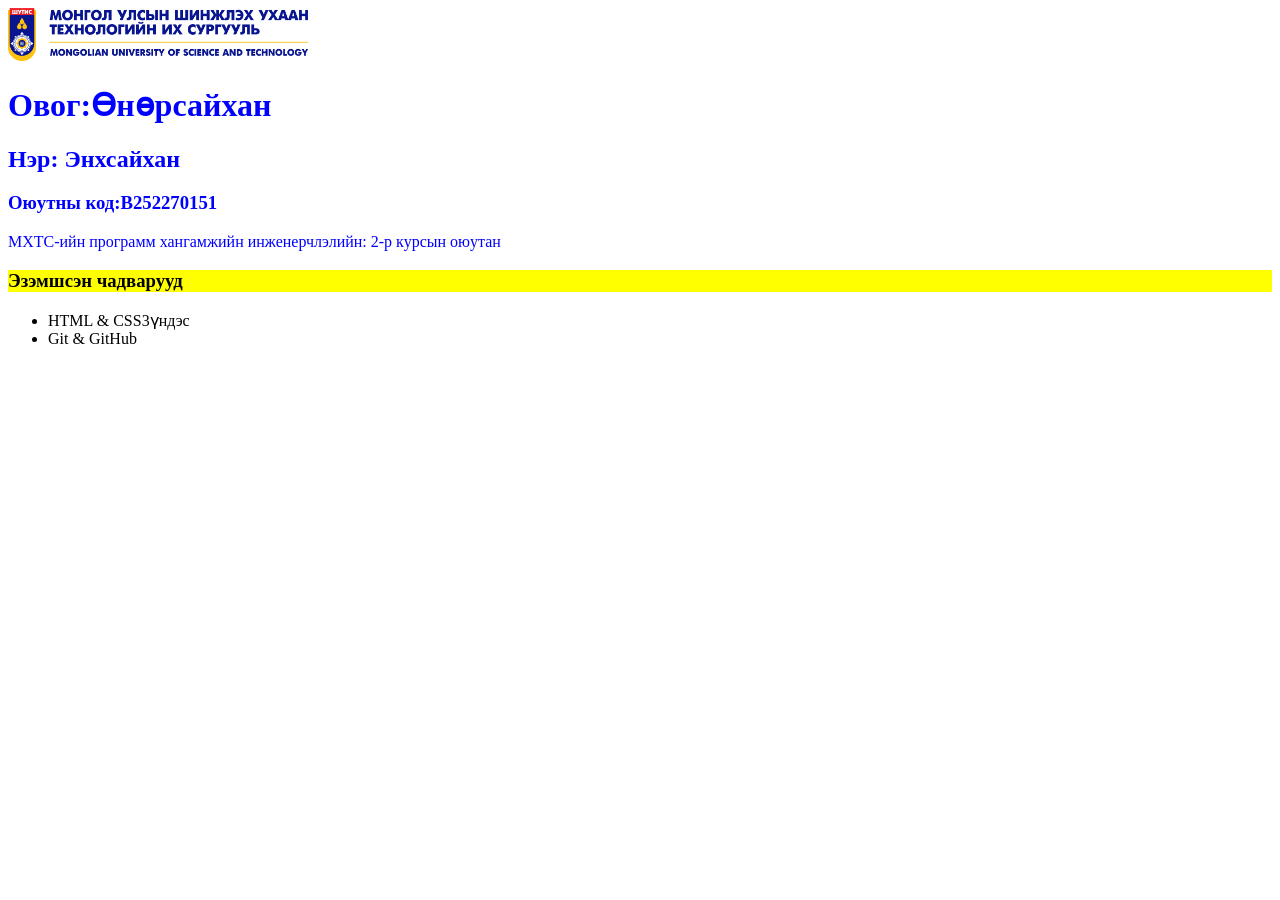
==== index.html @ 6acd45f4 "Initial commit: Add CV index.html" ====
<!DOCTYPE html>
<html lang="mn">
    <head>
        <meta charset="UTF-8">
        <meta name="viewport" content="width=device-width,initial-scale=1.o">
        <title>  Миний Товч CV
        </title>
    </head>
    <body>
        <!-- Үндсэн гарчиг -->
         <img src="logo-must.png" alt="Сургуулийн лого" width="300">
        <h1 style="color:#0000ff;"> Овог:Өнөрсайхан </h1>
        <h2 style="color: #0000ff;"> Нэр: Энхсайхан</h2>
        <h3 style="color: rgb(0, 0, 255);"> Оюутны код:B252270151</h3>
        <!-- Товч танилцуулга-->
         <p style="color:rgb(0, 0, 255);">МХТС-ийн программ хангамжийн инженерчлэлийн: 2-р курсын оюутан</p>
         <h3 style="background-color:yellow;color:black;"> Эзэмшсэн чадварууд</h3>
         <ul>
            <li>HTML & CSS3үндэс</li>
            <li> Git & GitHub </li>
    </body>
</html>
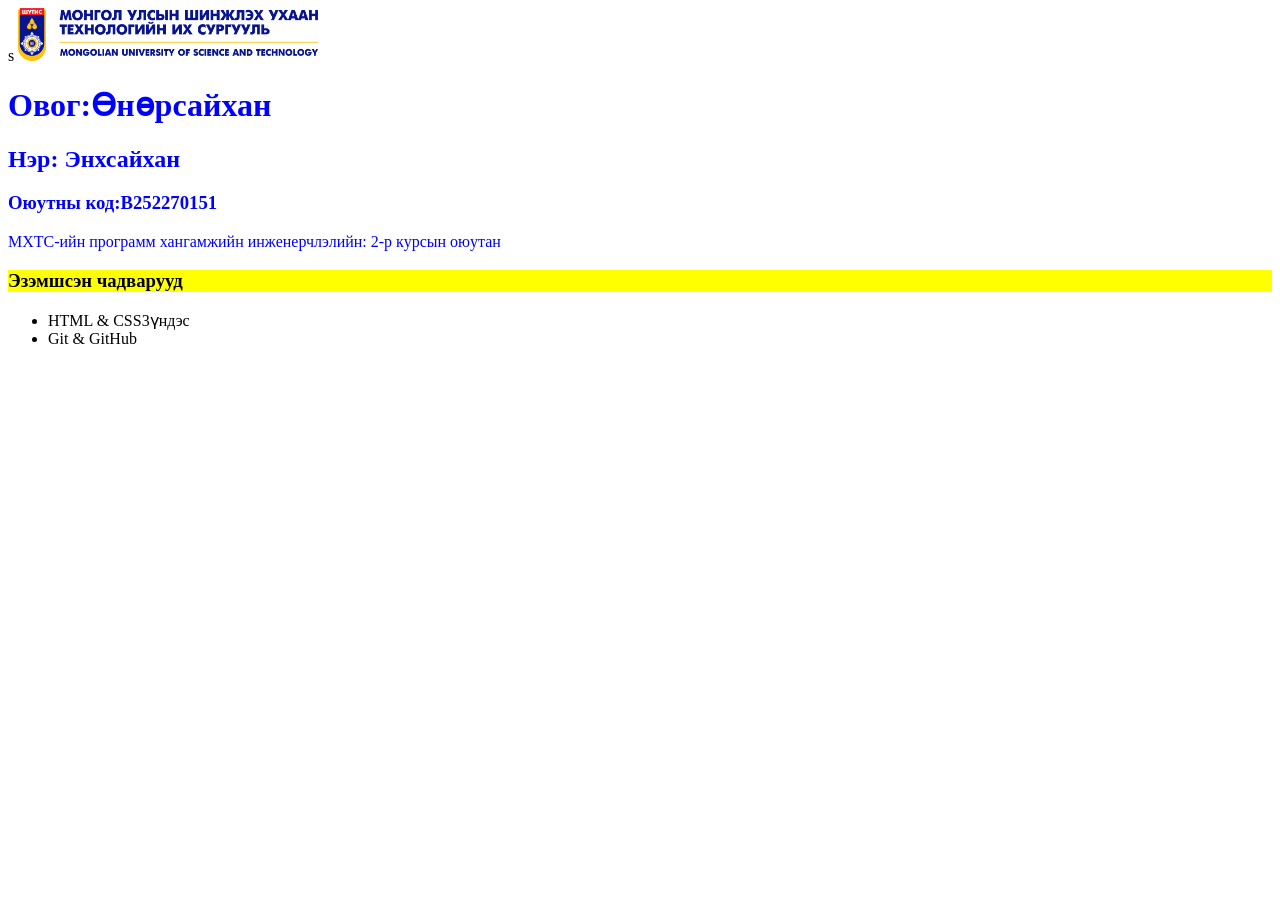
==== commit 7278ae8c: "Update index.html with code" ====
--- a/index.html
+++ b/index.html
@@ -1,4 +1,4 @@
-<!DOCTYPE html>
+s<!DOCTYPE html>
 <html lang="mn">
     <head>
         <meta charset="UTF-8">
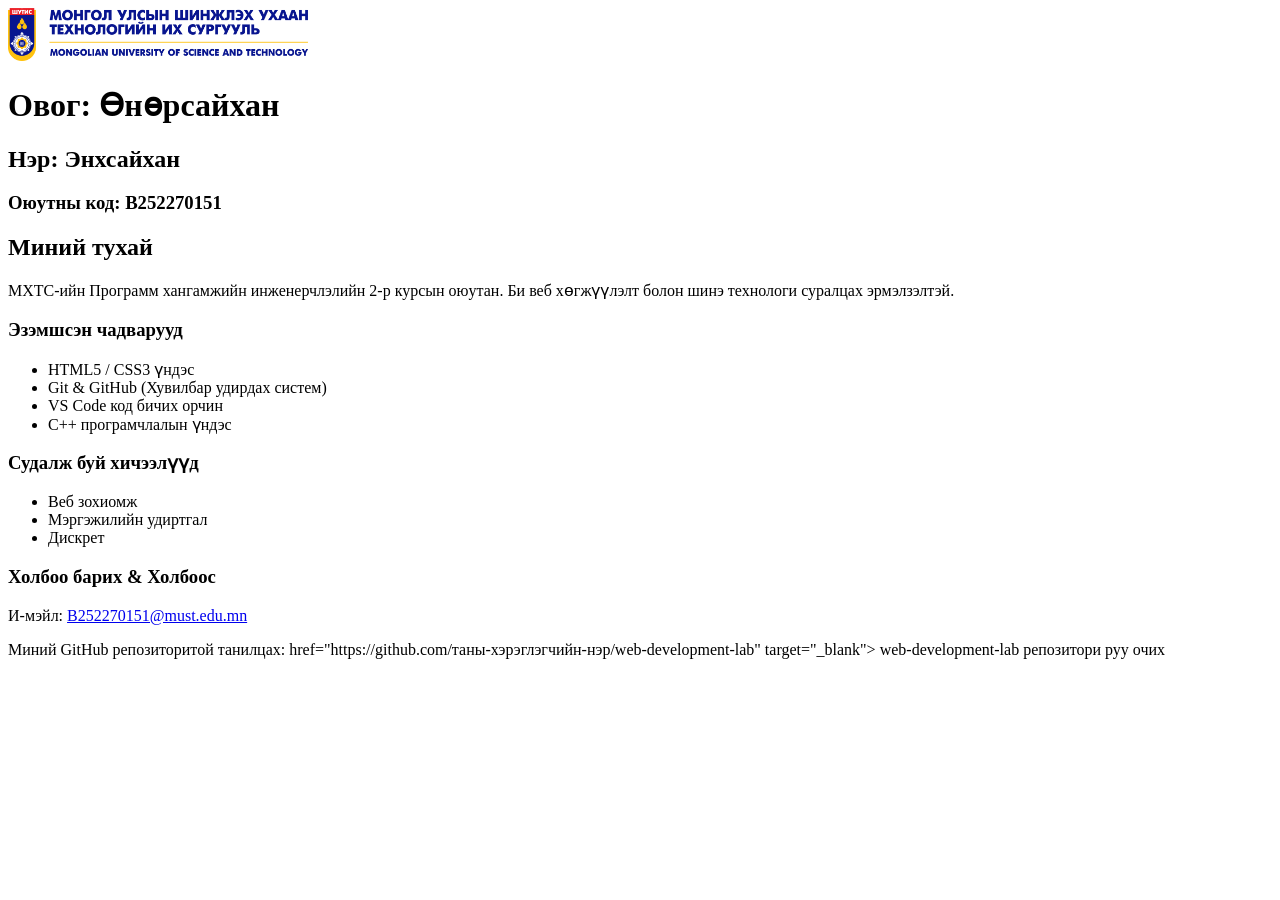
==== commit a3929474: "Add lab 02:Semantic HTML form with list & table" ====
--- a/index.html
+++ b/index.html
@@ -1,22 +1,51 @@
-s<!DOCTYPE html>
+<!DOCTYPE html>
 <html lang="mn">
     <head>
         <meta charset="UTF-8">
-        <meta name="viewport" content="width=device-width,initial-scale=1.o">
-        <title>  Миний Товч CV
-        </title>
+        <meta name="viewport" content="width=device-width, initial-scale=1.0">
+        <title>Миний Товч CV</title>
     </head>
     <body>
-        <!-- Үндсэн гарчиг -->
-         <img src="logo-must.png" alt="Сургуулийн лого" width="300">
-        <h1 style="color:#0000ff;"> Овог:Өнөрсайхан </h1>
-        <h2 style="color: #0000ff;"> Нэр: Энхсайхан</h2>
-        <h3 style="color: rgb(0, 0, 255);"> Оюутны код:B252270151</h3>
-        <!-- Товч танилцуулга-->
-         <p style="color:rgb(0, 0, 255);">МХТС-ийн программ хангамжийн инженерчлэлийн: 2-р курсын оюутан</p>
-         <h3 style="background-color:yellow;color:black;"> Эзэмшсэн чадварууд</h3>
-         <ul>
-            <li>HTML & CSS3үндэс</li>
-            <li> Git & GitHub </li>
+
+        <!-- Сургуулийн лого болон Үндсэн мэдээлэл -->
+        <img src="logo-must.png" alt="Сургуулийн лого" width="300">
+        
+        <h1>Овог: Өнөрсайхан</h1>
+        <h2>Нэр: Энхсайхан</h2>
+        <h3>Оюутны код: B252270151</h3>
+
+        <!-- Товч танилцуулга -->
+        <h2>Миний тухай</h2>
+        <p>
+            МХТС-ийн Программ хангамжийн инженерчлэлийн 2-р курсын оюутан. 
+            Би веб хөгжүүлэлт болон шинэ технологи суралцах эрмэлзэлтэй.
+        </p>
+        <!-- Эзэмшсэн чадварууд -->
+        <h3>Эзэмшсэн чадварууд</h3>
+        <ul>
+            <li>HTML5 / CSS3 үндэс</li>
+            <li>Git & GitHub (Хувилбар удирдах систем)</li>
+            <li>VS Code код бичих орчин</li>
+            <li>C++ програмчлалын үндэс</li>
+        </ul>
+
+        <!-- Боловсрол болон Хичээлүүд -->
+        <h3>Судалж буй хичээлүүд</h3>
+        <ul>
+            <li>Веб зохиомж</li>
+            <li>Мэргэжилийн удиртгал</li>
+            <li>Дискрет</li>
+        </ul>
+
+        <!-- Холбоо барих ба Холбоос (<a> шошго) -->
+        <h3>Холбоо барих & Холбоос</h3>
+        <p>И-мэйл: <a href="mailto:B252270151@must.edu.mn">B252270151@must.edu.mn</a></p>
+        <p>
+            Миний GitHub репозиторитой танилцах: 
+            <a> href="https://github.com/таны-хэрэглэгчийн-нэр/web-development-lab" target="_blank"> 
+                web-development-lab репозитори руу очих
+            </a>
+        </p>
+
     </body>
 </html>
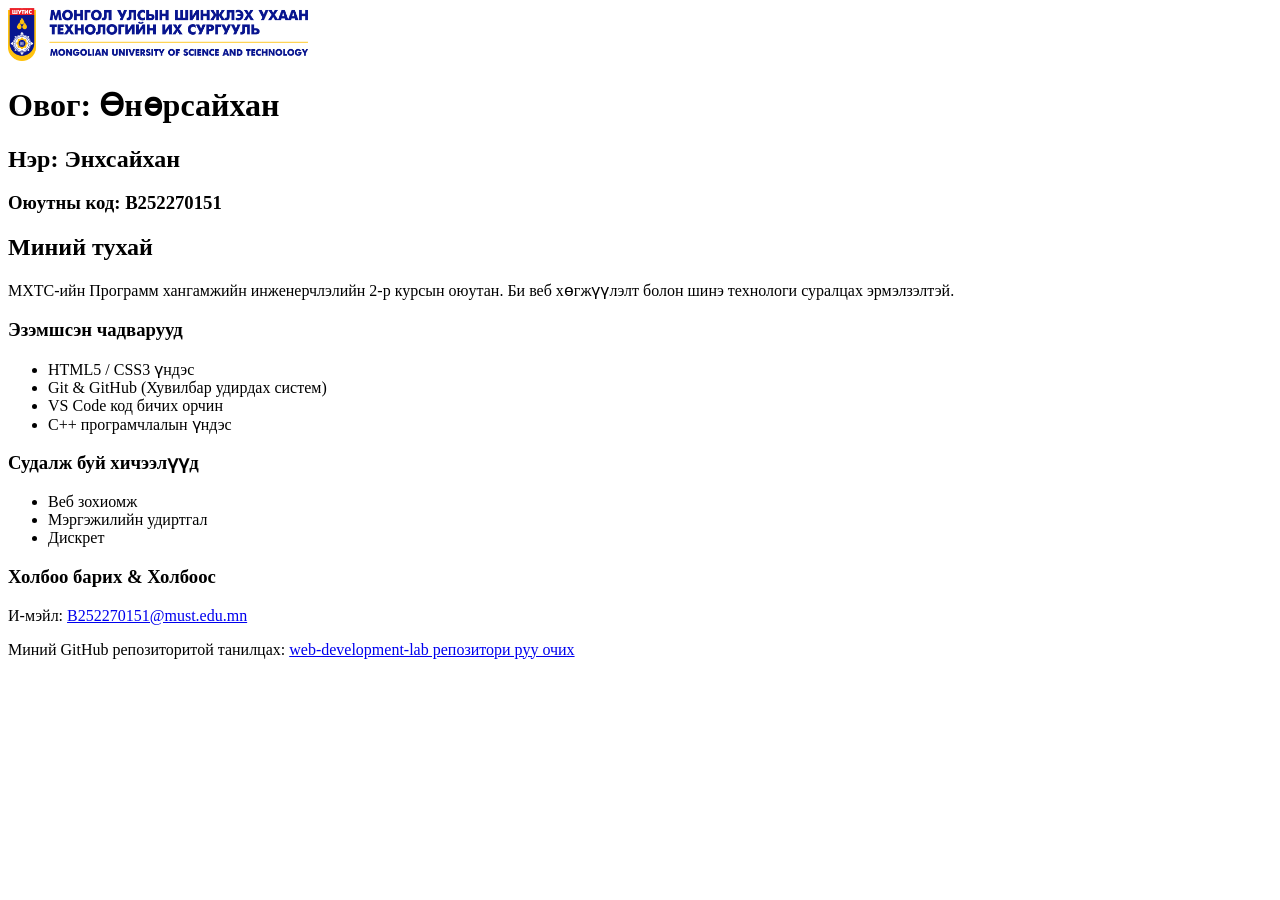
==== commit 98c1ab34: "Fix HTML anchor tag syntax in index.html" ====
--- a/index.html
+++ b/index.html
@@ -42,10 +42,10 @@
         <p>И-мэйл: <a href="mailto:B252270151@must.edu.mn">B252270151@must.edu.mn</a></p>
         <p>
             Миний GitHub репозиторитой танилцах: 
-            <a> href="https://github.com/таны-хэрэглэгчийн-нэр/web-development-lab" target="_blank"> 
+            <a href="https://github.com/таны-хэрэглэгчийн-нэр/web-development-lab" target="_blank"> 
                 web-development-lab репозитори руу очих
             </a>
         </p>
 
     </body>
-</html>+</html>
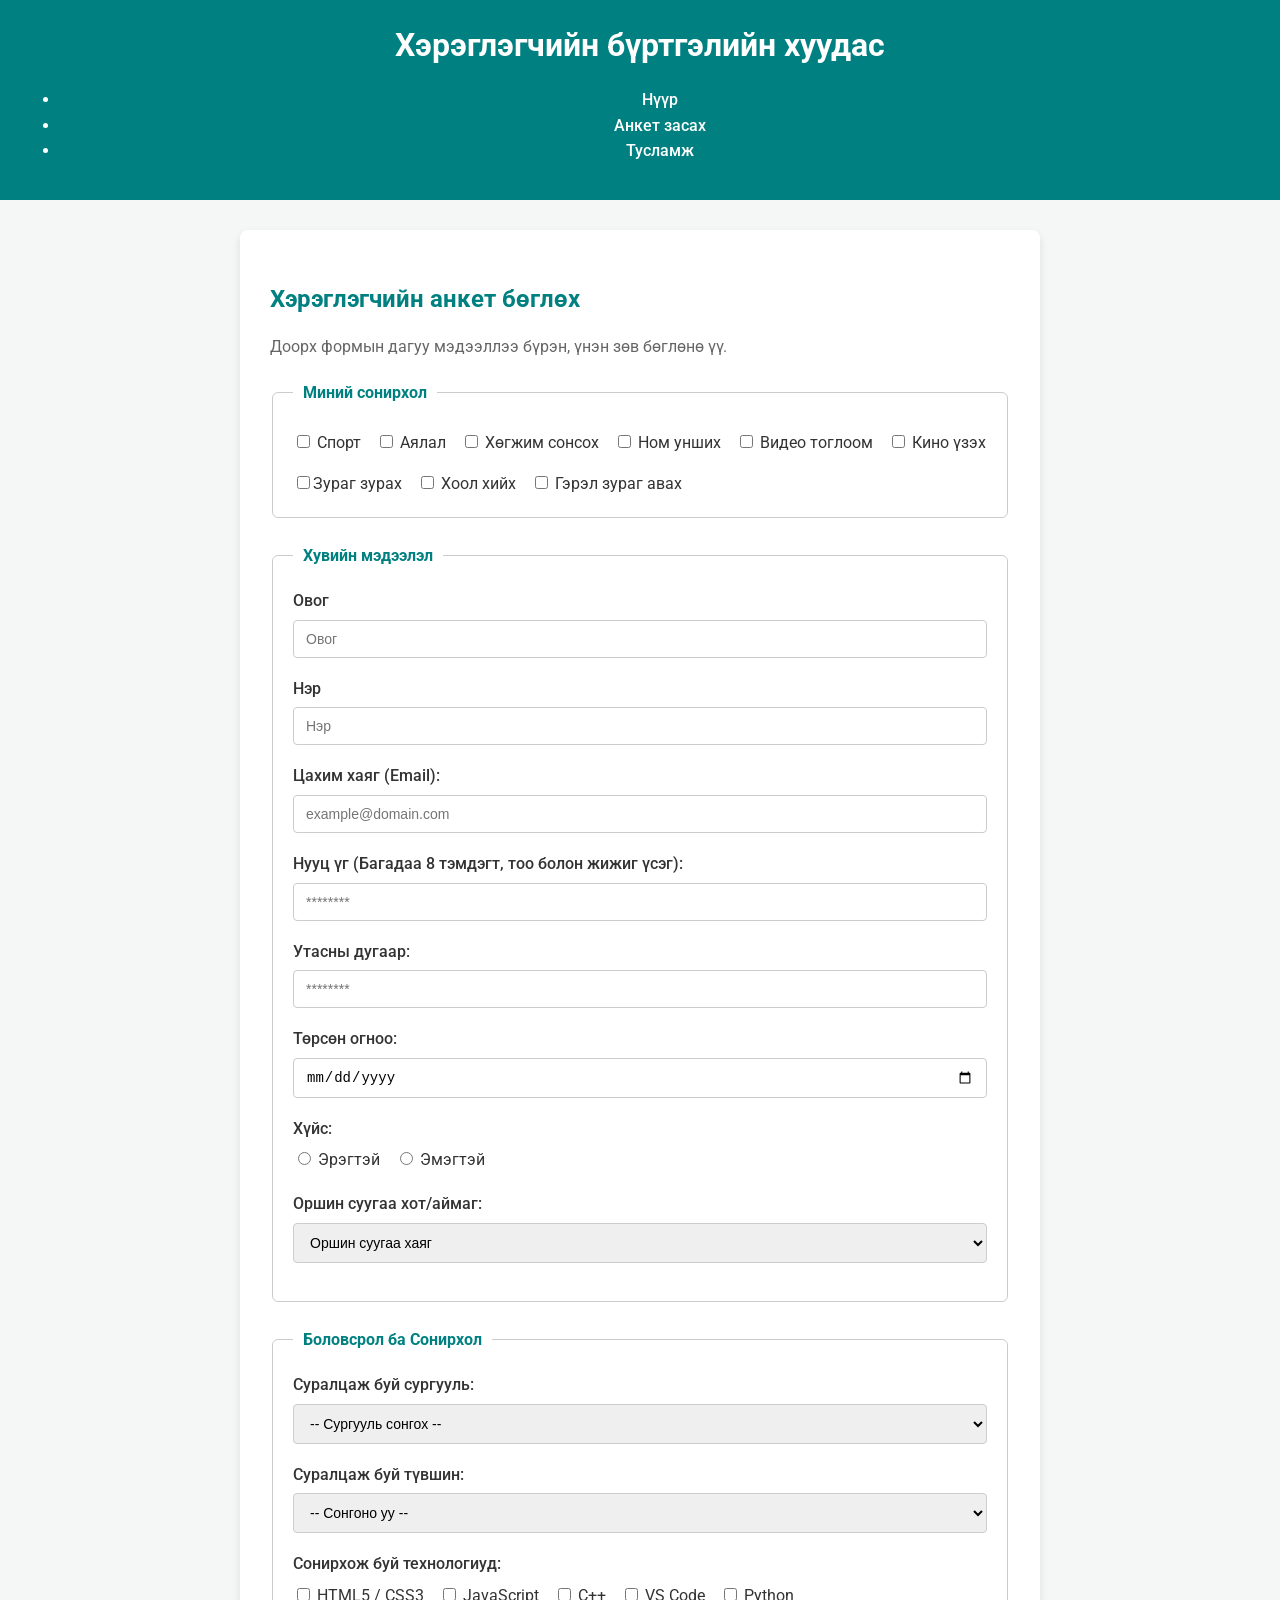
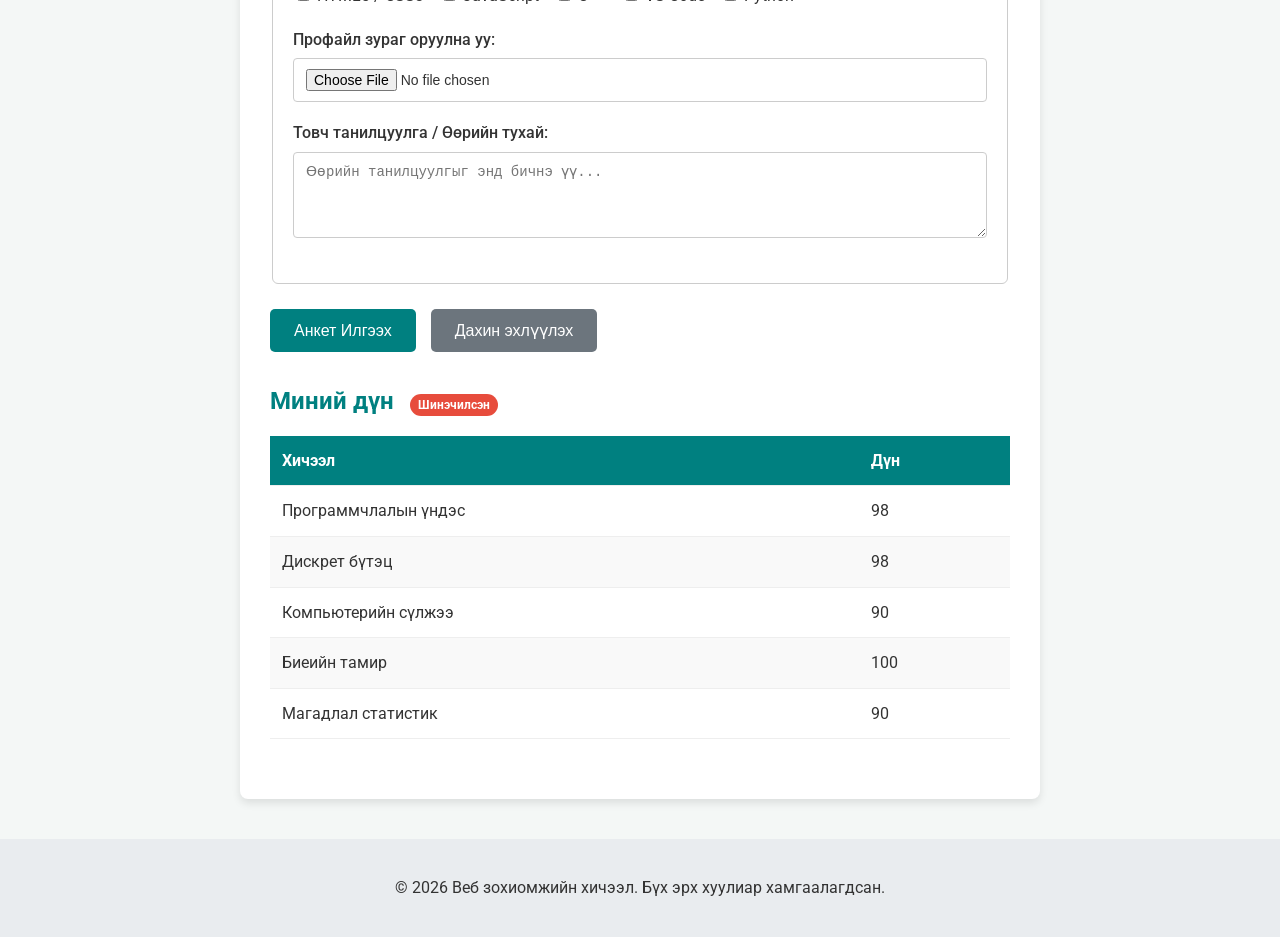
==== commit 3689cf5c: "Add files via upload" ====
--- a/index.html
+++ b/index.html
@@ -1,51 +1,240 @@
-<!DOCTYPE html>
-<html lang="mn">
-    <head>
-        <meta charset="UTF-8">
-        <meta name="viewport" content="width=device-width, initial-scale=1.0">
-        <title>Миний Товч CV</title>
-    </head>
-    <body>
-
-        <!-- Сургуулийн лого болон Үндсэн мэдээлэл -->
-        <img src="logo-must.png" alt="Сургуулийн лого" width="300">
-        
-        <h1>Овог: Өнөрсайхан</h1>
-        <h2>Нэр: Энхсайхан</h2>
-        <h3>Оюутны код: B252270151</h3>
-
-        <!-- Товч танилцуулга -->
-        <h2>Миний тухай</h2>
-        <p>
-            МХТС-ийн Программ хангамжийн инженерчлэлийн 2-р курсын оюутан. 
-            Би веб хөгжүүлэлт болон шинэ технологи суралцах эрмэлзэлтэй.
-        </p>
-        <!-- Эзэмшсэн чадварууд -->
-        <h3>Эзэмшсэн чадварууд</h3>
-        <ul>
-            <li>HTML5 / CSS3 үндэс</li>
-            <li>Git & GitHub (Хувилбар удирдах систем)</li>
-            <li>VS Code код бичих орчин</li>
-            <li>C++ програмчлалын үндэс</li>
-        </ul>
-
-        <!-- Боловсрол болон Хичээлүүд -->
-        <h3>Судалж буй хичээлүүд</h3>
-        <ul>
-            <li>Веб зохиомж</li>
-            <li>Мэргэжилийн удиртгал</li>
-            <li>Дискрет</li>
-        </ul>
-
-        <!-- Холбоо барих ба Холбоос (<a> шошго) -->
-        <h3>Холбоо барих & Холбоос</h3>
-        <p>И-мэйл: <a href="mailto:B252270151@must.edu.mn">B252270151@must.edu.mn</a></p>
-        <p>
-            Миний GitHub репозиторитой танилцах: 
-            <a href="https://github.com/таны-хэрэглэгчийн-нэр/web-development-lab" target="_blank"> 
-                web-development-lab репозитори руу очих
-            </a>
-        </p>
-
-    </body>
-</html>
+<!DOCTYPE html>
+<html lang="mn">
+<head>
+    <meta charset="UTF-8">
+    <meta name="viewport" content="width=device-width, initial-scale=1.0">
+    <title>Лаборатори 03: Хэрэглэгч анкет</title>
+    
+    <!-- 5. Google Fonts (Roboto) холбосон -->
+    <link rel="preconnect" href="https://fonts.googleapis.com">
+    <link rel="preconnect" href="https://fonts.gstatic.com" crossorigin>
+    <link href="https://fonts.googleapis.com/css2?family=Roboto:wght@300;400;500;700&display=swap" rel="stylesheet">
+    
+    <!-- 1. External CSS файлтай холбох -->
+    <link rel="stylesheet" href="style.css">
+</head>
+<body>
+    <!-- Вебийн толгой хэсэг -->
+    <header class="main-header">
+        <h1 class="page-title">Хэрэглэгчийн бүртгэлийн хуудас</h1>
+        <!-- Навигацийн цэс -->
+        <nav>
+            <ul>
+                <li><a href="./index.html" class="nav-item">Нүүр</a></li>
+                <li><a href="#" class="nav-item">Анкет засах</a></li>
+                <li><a href="#" class="nav-item">Тусламж</a></li>
+            </ul>
+        </nav>
+    </header>
+
+    <!-- Үндсэн контент -->
+    <main class="main-content">
+        <article class="card">
+            <section class="section-container">
+                <h2 class="section-title">Хэрэглэгчийн анкет бөглөх</h2>
+                <p class="section-desc">Доорх формын дагуу мэдээллээ бүрэн, үнэн зөв бөглөнө үү.</p>
+                
+                <!-- Форм -->
+                <form action="#" method="POST" enctype="multipart/form-data" class="registration-form">
+                    <!-- Сонирхлын Жагсаалт -->
+                    <fieldset class="form-fieldset">
+                        <legend class="form-legend">Миний сонирхол</legend>
+                        <div class="checkbox-group">
+                            <label for="sports"><input type="checkbox" id="sports" name="hobby" value="sports"> Спорт</label>
+                            <label for="travel"><input type="checkbox" id="travel" name="hobby" value="travel"> Аялал</label>
+                            <label for="music"><input type="checkbox" id="music" name="hobby" value="music"> Хөгжим сонсох</label>
+                            <label for="reading"><input type="checkbox" id="reading" name="hobby" value="reading"> Ном унших</label>
+                            <label for="gaming"><input type="checkbox" id="gaming" name="hobby" value="gaming"> Видео тоглоом</label>
+                            <label for="movies"><input type="checkbox" id="movies" name="hobby" value="movies"> Кино үзэх</label>
+                            <label for="art"><input type="checkbox" id="art" name="hobby" value="art">Зураг зурах</label>
+                            <label for="cooking"><input type="checkbox" id="cooking" name="hobby" value="cooking"> Хоол хийх</label>
+                            <label for="photography"><input type="checkbox" id="photography" name="hobby" value="photography"> Гэрэл зураг авах</label>
+                        </div>
+                    </fieldset>
+
+                    <!-- 1-р бүлэг: Хувийн мэдээлэл -->
+                    <fieldset class="form-fieldset">
+                        <legend class="form-legend">Хувийн мэдээлэл</legend>
+                        <div class="form-group">
+                            <label for="surname" class="form-label">Овог</label>
+                            <input type="text" id="surname" name="surname" class="form-input" placeholder="Овог" required minlength="2">
+                        </div>
+                        <div class="form-group">
+                            <label for="username" class="form-label">Нэр</label>
+                            <input type="text" id="username" name="username" class="form-input" placeholder="Нэр" required minlength="2">
+                        </div>
+                        <div class="form-group">
+                            <label for="email" class="form-label">Цахим хаяг (Email):</label>
+                            <input type="email" id="email" name="email" class="form-input" placeholder="example@domain.com" required>
+                        </div>
+                        <div class="form-group">
+                            <label for="userpassword" class="form-label">Нууц үг (Багадаа 8 тэмдэгт, тоо болон жижиг үсэг):</label>
+                            <input type="password" id="userpassword" name="userpassword" class="form-input" required pattern="(?=.*\d)(?=.*[a-z]).{8,}" placeholder="********">
+                        </div>
+                        <div class="form-group">
+                            <label for="phone" class="form-label">Утасны дугаар:</label>
+                            <input type="tel" id="phone" name="phone" class="form-input" pattern="[0-9]{8}" placeholder="********" required>
+                        </div>
+                        <div class="form-group">
+                            <label for="dob" class="form-label">Төрсөн огноо:</label>
+                            <input type="date" id="dob" name="dob" class="form-input" required>
+                        </div>
+
+                        <div class="form-group">
+                            <label class="form-label">Хүйс:</label>
+                            <div class="radio-group">
+                                <label for="male"><input type="radio" id="male" name="gender" value="male"> Эрэгтэй</label>
+                                <label for="female"><input type="radio" id="female" name="gender" value="female"> Эмэгтэй</label>
+                            </div>
+                        </div>
+
+                        <div class="form-group">
+                            <label for="city" class="form-label">Оршин суугаа хот/аймаг:</label>
+                            <select id="city" name="city" class="form-select" required>
+                                <option value="orshin suugaa hayg">Оршин суугаа хаяг</option>
+                                <option value="ub">Улаанбаатар хот</option>
+                                <option value="arhangai">Архангай</option>
+                                <option value="Bayan-Olgii">Баян-Өлгий</option>
+                                <option value="bayanhongor">Баянхонгор</option>
+                                <option value="bulgan">Булган</option>
+                                <option value="govi-altai">Говь-Алтай</option>
+                                <option value="govisumber">Говьсүмбэр</option>
+                                <option value="darkhan-uul">Дархан-Уул</option>
+                                <option value="dornogovi">Дорноговь</option>
+                                <option value="dornod">Дорнод</option>
+                                <option value="dundgovi">Дундговь</option>
+                                <option value="zavkhan">Завхан</option>
+                                <option value="orkhon">Орхон</option>
+                                <option value="ovorkhangai">Өвөрхангай</option>
+                                <option value="umnugovi">Өмнөговь</option>
+                                <option value="sukhbaatar">Сүхбаатар</option>
+                                <option value="selenge">Сэлэнгэ</option>
+                                <option value="tuv">Төв</option>
+                                <option value="uvs">Увс</option>
+                                <option value="khovd">Ховд</option>
+                                <option value="khovsgol">Хөвсгөл</option>
+                                <option value="khentii">Хэнтий</option>
+                            </select>
+                        </div>
+                    </fieldset> 
+
+                    <!-- 2-р бүлэг: Мэргэжил ба Сургалтын мэдээлэл -->
+                    <fieldset class="form-fieldset">
+                        <legend class="form-legend">Боловсрол ба Сонирхол</legend>
+                        <div class="form-group">
+                            <label for="university" class="form-label">Суралцаж буй сургууль:</label>
+                            <select id="university" name="university" class="form-select" required>
+                                <option value="">-- Сургууль сонгох --</option>
+                                <option value="num">Монгол Улсын Их Сургууль (МУИС)</option>
+                                <option value="must">Шинжлэх Ухаан, Технологийн Их Сургууль (ШУТИС)</option>
+                                <option value="msue">Монгол Улсын Боловсролын Их Сургууль (МУБИС)</option>
+                                <option value="mnums">Анагаахын Шинжлэх Ухааны Үндэсний Их Сургууль (АШҮҮИС)</option>
+                                <option value="mula">Хөдөө Аж Ахуйн Их Сургууль (ХААИС)</option>
+                                <option value="msua">Соёл Урлагийн Их Сургууль (СУИС)</option>
+                                <option value="mupa">Монгол Улсын Дотоод Хэргийн Их Сургууль (ДХИС)</option>
+                                <option value="ndu">Үндэсний Батлан Хамгаалахын Их Сургууль (ҮБХИС)</option>
+                                <option value="numls">Хууль Сахиулахын Их Сургууль</option>
+                                <option value="ufe">Санхүү Эдийн Засгийн Их Сургууль (СЭЗИС)</option>
+                                <option value="numi">Үндэсний Техникийн Их Сургууль</option>
+                                <option value="otgontenger">Отгонтэнгэр Их Сургууль</option>
+                                <option value="mandakh">Мандах Их Сургууль</option>
+                                <option value="khuree">Хүрээ Мэдээлэл Холбооны Технологийн Дээд Сургууль</option>
+                                <option value="miu">Монголын Олон Улсын Дээд Сургууль (MIU)</option>
+                                <option value="iuu">Олон Улсын Улаанбаатарын Их Сургууль (ИУУИС)</option>
+                                <option value="ikh-zasaq">Их Засаг Олон Улсын Их Сургууль</option>
+                                <option value="etugen">Этүгэн Их Сургууль</option>
+                                <option value="shavj">Шихихутуг Их Сургууль</option>
+                            </select>
+                        </div>
+                        
+                        <div class="form-group">
+                            <label for="degree" class="form-label">Суралцаж буй түвшин:</label>
+                            <select id="degree" name="degree" class="form-select" required>
+                                <option value="">-- Сонгоно уу --</option>
+                                <option value="zergiin bus">Зэргийн бус</option>
+                                <option value="bachelor">Бакалавр</option>
+                                <option value="master">Магистр</option>
+                                <option value="doctor">Докторант</option>
+                            </select>
+                        </div>
+
+                        <div class="form-group">
+                            <label class="form-label">Сонирхож буй технологиуд:</label>
+                            <div class="checkbox-group">
+                                <label for="html"><input type="checkbox" id="html" name="skills" value="HTML"> HTML5 / CSS3</label>
+                                <label for="js"><input type="checkbox" id="js" name="skills" value="JavaScript"> JavaScript</label>
+                                <label for="cpp"><input type="checkbox" id="cpp" name="skills" value="C++"> C++</label>
+                                <label for="vscode"><input type="checkbox" id="vscode" name="skills" value="VS"> VS Code</label>
+                                <label for="python"><input type="checkbox" id="python" name="skills" value="Python"> Python</label>
+                            </div>
+                        </div>
+
+                        <div class="form-group">
+                            <label for="avatar" class="form-label">Профайл зураг оруулна уу:</label> 
+                            <input type="file" id="avatar" name="avatar" class="form-file" accept="image/*">
+                        </div>
+
+                        <div class="form-group">
+                            <label for="bio" class="form-label">Товч танилцуулга / Өөрийн тухай:</label>
+                            <textarea id="bio" name="bio" class="form-textarea" rows="4" placeholder="Өөрийн танилцуулгыг энд бичнэ үү..."></textarea>
+                        </div>
+                    </fieldset>
+
+                    <!-- Илгээх ба Арилгах товчлуурууд -->
+                    <div class="button-group">
+                        <button type="submit" class="btn btn-primary">Анкет Илгээх</button>
+                        <button type="reset" class="btn btn-secondary">Дахин эхлүүлэх</button>
+                    </div>
+                </form>
+            </section>
+
+            <!-- Дүнгийн хүснэгт болон Badge/Tooltip жишээ -->
+            <section class="section-container table-section">
+                <h2 class="section-title">
+                    Миний дүн
+                    <!-- 4. Position Relative/Absolute ашигласан Badge & Tooltip жишээ -->
+                    <span class="badge-wrapper">
+                        <span class="badge">Шинэчилсэн</span>
+                        <span class="tooltip-text">2026 оны хаврын улирлын дүн</span>
+                    </span>
+                </h2>
+                
+                <table class="data-table">
+                    <thead>
+                        <tr>
+                            <th>Хичээл</th>
+                            <th>Дүн</th>
+                        </tr>
+                    </thead>
+                    <tbody>
+                        <tr>
+                            <td>Программчлалын үндэс</td>
+                            <td>98</td>
+                        </tr>
+                        <tr>
+                            <td>Дискрет бүтэц</td>
+                            <td>98</td>
+                        </tr>
+                        <tr>
+                            <td>Компьютерийн сүлжээ</td>
+                            <td>90</td>
+                        </tr>
+                        <tr>
+                            <td>Биеийн тамир</td>
+                            <td>100</td>
+                        </tr>
+                        <tr>
+                            <td>Магадлал статистик</td>
+                            <td>90</td>
+                        </tr>
+                    </tbody>
+                </table>
+            </section>
+        </article>
+    </main>
+    <!-- Хөл хэсэг -->
+    <footer class="main-footer">
+        <p>&copy; 2026 Веб зохиомжийн хичээл. Бүх эрх хуулиар хамгаалагдсан.</p>
+    </footer>
+</body>
+</html>
--- a/style.css
+++ b/style.css
@@ -0,0 +1,254 @@
+/* =========================================================
+   5. Өнгө, фонт (Google Fonts) сонгож, тогтмол дизайны хэв маяг
+   ========================================================= */
+:root {
+    --primary-color: #008080;      /* Гол өнгө - Dark Teal */
+    --primary-hover: #005959;      /* Товчлуурын hover өнгө */
+    --secondary-color: #6c757d;    /* Втор өнгө - Саарал */
+    --bg-color: #f4f7f6;           /* Вебийн арын фон */
+    --card-bg: #ffffff;           /* Картны арын фон */
+    --text-color: #333333;         /* Текстийн өнгө */
+    --border-color: #cccccc;       /* Хүрээний өнгө */
+    --font-family: 'Roboto', sans-serif;
+}
+
+body {
+    font-family: var(--font-family);
+    background-color: var(--bg-color);
+    color: var(--text-color);
+    margin: 0;
+    padding: 0;
+    line-height: 1.6;
+}
+
+/* =========================================================
+   2. Class сонгогч ашигласан загварчлал
+   ========================================================= */
+
+/* Header болон Navigation */
+.main-header {
+    background-color: var(--primary-color);
+    color: #ffffff;
+    padding: 20px;
+    text-align: center;
+}
+
+.page-title {
+    margin: 0 0 10px 0;
+}
+
+.navbar .nav-links {
+    list-style: none;
+    padding: 0;
+    margin: 0;
+    display: flex;
+    justify-content: center;
+    gap: 20px;
+}
+
+.nav-item {
+    color: #ffffff;
+    text-decoration: none;
+    font-weight: 500;
+}
+
+.nav-item:hover {
+    text-decoration: underline;
+}
+
+/* Эх бие, Картын бүтэц */
+.main-content {
+    max-width: 800px;
+    margin: 30px auto;
+    padding: 0 15px;
+}
+
+.card {
+    background-color: var(--card-bg);
+    border-radius: 8px;
+    box-shadow: 0 4px 8px rgba(0, 0, 0, 0.1);
+    padding: 30px;
+}
+
+/* =========================================================
+   3. Box model (padding, border, border-radius, margin)
+      ашиглаж талбаруудыг "амьсгалуулах"
+   ========================================================= */
+
+.section-container {
+    margin-bottom: 30px;
+}
+
+.section-title {
+    color: var(--primary-color);
+    margin-bottom: 10px;
+}
+
+.section-desc {
+    margin-bottom: 20px;
+    color: #666;
+}
+
+.form-fieldset {
+    border: 1px solid var(--border-color);
+    border-radius: 6px;
+    padding: 20px;
+    margin-bottom: 25px; /* Зай авах */
+}
+
+.form-legend {
+    font-weight: bold;
+    padding: 0 10px;
+    color: var(--primary-color);
+}
+
+.form-group {
+    margin-bottom: 18px; /* Талбар хоорондын зай */
+}
+
+.form-label {
+    display: block;
+    margin-bottom: 6px;
+    font-weight: 500;
+}
+
+/* Input, Select, Textarea загварууд */
+.form-input,
+.form-select,
+.form-textarea,
+.form-file {
+    width: 100%;
+    padding: 10px 12px; /* Дотор талын амьсгалах зай */
+    border: 1px solid var(--border-color);
+    border-radius: 4px; /* Булан дугуйлах */
+    box-sizing: border-box;
+    font-size: 14px;
+}
+
+.form-input:focus,
+.form-select:focus,
+.form-textarea:focus {
+    border-color: var(--primary-color);
+    outline: none;
+    box-shadow: 0 0 5px rgba(0, 128, 128, 0.3);
+}
+
+.radio-group,
+.checkbox-group {
+    display: flex;
+    flex-wrap: wrap;
+    gap: 15px;
+    margin-top: 5px;
+}
+
+/* Товчлуурын загварууд */
+.button-group {
+    display: flex;
+    gap: 15px;
+    margin-top: 20px;
+}
+
+.btn {
+    padding: 12px 24px;
+    border: none;
+    border-radius: 5px;
+    font-size: 16px;
+    cursor: pointer;
+    transition: background-color 0.2s ease;
+}
+
+.btn-primary {
+    background-color: var(--primary-color);
+    color: #ffffff;
+}
+
+.btn-primary:hover {
+    background-color: var(--primary-hover);
+}
+
+.btn-secondary {
+    background-color: var(--secondary-color);
+    color: #ffffff;
+}
+
+.btn-secondary:hover {
+    background-color: #5a6268;
+}
+
+/* Хүснэгт */
+.data-table {
+    width: 100%;
+    border-collapse: collapse;
+    margin-top: 15px;
+}
+
+.data-table th, 
+.data-table td {
+    padding: 12px;
+    text-align: left;
+    border-bottom: 1px solid #eee;
+}
+
+.data-table th {
+    background-color: var(--primary-color);
+    color: white;
+}
+
+.data-table tbody tr:nth-child(even) {
+    background-color: #f9f9f9;
+}
+
+/* =========================================================
+   4. position: relative/absolute ашигласан жишээ (Badge & Tooltip)
+   ========================================================= */
+
+.badge-wrapper {
+    position: relative; /* Эх элементэд relative өгнө */
+    display: inline-block;
+    margin-left: 10px;
+}
+
+.badge {
+    background-color: #e74c3c;
+    color: white;
+    font-size: 12px;
+    padding: 4px 8px;
+    border-radius: 12px;
+    cursor: pointer;
+}
+
+/* Tooltip (position: absolute ашиглаж байрлуулсан) */
+.tooltip-text {
+    visibility: hidden;
+    width: 180px;
+    background-color: #333;
+    color: #fff;
+    text-align: center;
+    border-radius: 4px;
+    padding: 6px;
+    font-size: 12px;
+    font-weight: normal;
+
+    /* Absolute байрлал */
+    position: absolute;
+    z-index: 1;
+    bottom: 125%; /* Эх элементийн дээд талд байрлуулна */
+    left: 50%;
+    transform: translateX(-50%);
+    opacity: 0;
+    transition: opacity 0.3s;
+}
+
+/* Hover хийхэд Tooltip гарж ирнэ */
+.badge-wrapper:hover .tooltip-text {
+    visibility: visible;
+    opacity: 1;
+}
+
+/* Хөл хэсэг */
+.main-footer {
+    text-align: center;
+    padding: 20px;
+    background-color: #e9ecef;
+    margin-top: 40px;
+}
